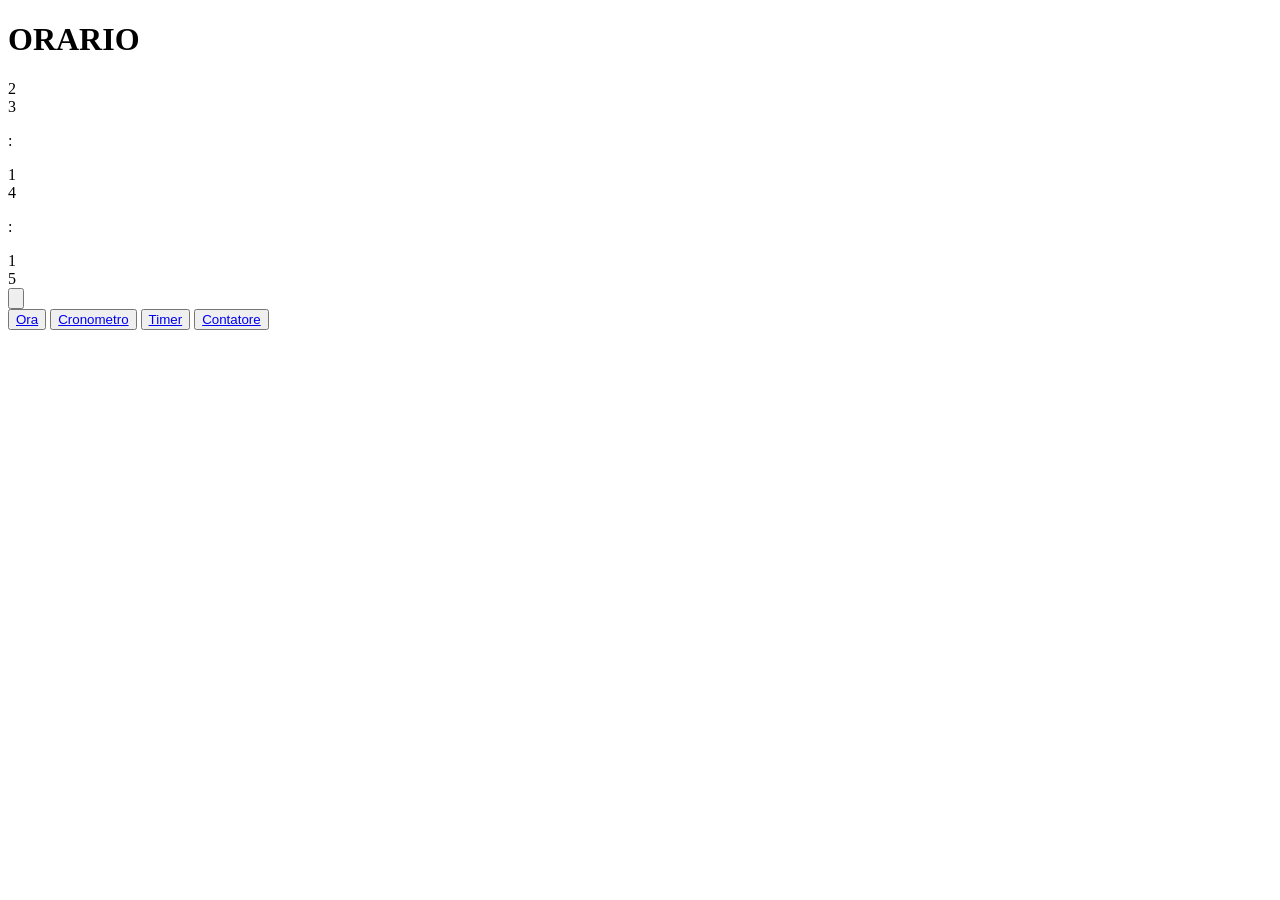
==== index.html @ 1b52094e "Rename orario.html to index.html" ====
<!doctype html>
<html lang="en">
  <head>
    <meta charset="UTF-8" />
    <meta name="viewport" content="width=device-width, initial-scale=1.0" />
    <title>Orario</title>
    <link rel="stylesheet" href="style.css" />
    <link rel="preconnect" href="https://fonts.googleapis.com" />
    <link rel="preconnect" href="https://fonts.gstatic.com" crossorigin />
    <link
      href="https://fonts.googleapis.com/css2?family=Anton&display=swap"
      rel="stylesheet"
    />
    <link rel="preconnect" href="https://fonts.googleapis.com" />
    <link rel="preconnect" href="https://fonts.gstatic.com" crossorigin />
    <link
      href="https://fonts.googleapis.com/css2?family=Anton&family=Open+Sans:ital,wght@0,300..800;1,300..800&display=swap"
      rel="stylesheet"
    />
  </head>
  <body class="body-ora">
    <div class="title">
      <h1>ORARIO</h1>
    </div>
    <div class="timer">
      <div class="ore-decine counter">0</div>
      <div class="ore-unità counter">0</div>
      <p>:</p>
      <div class="minuti-decine counter">0</div>
      <div class="minuti-unità counter">0</div>
      <p>:</p>
      <div class="secondi-decine counter">0</div>
      <div class="secondi-unità counter">0</div>
    </div>
    <div class="buttons">
      <button class="mic-button"><img src="img/mic.png" alt="" /></button>
    </div>
    <div class="menu">
      <button class="ora-button" id="timer-active"><a href="orario.html">Ora</a></button>
      <button class="crono-button"><a href="cronometro.html">Cronometro</a></button>
      <button class="timer-button"><a href="timer.html">Timer</a></button>
      <button class="counter-button"><a href="contatore.html">Contatore</a></button>
    </div>
    <script src="/static/orario.js"></script>
  </body>
</html>
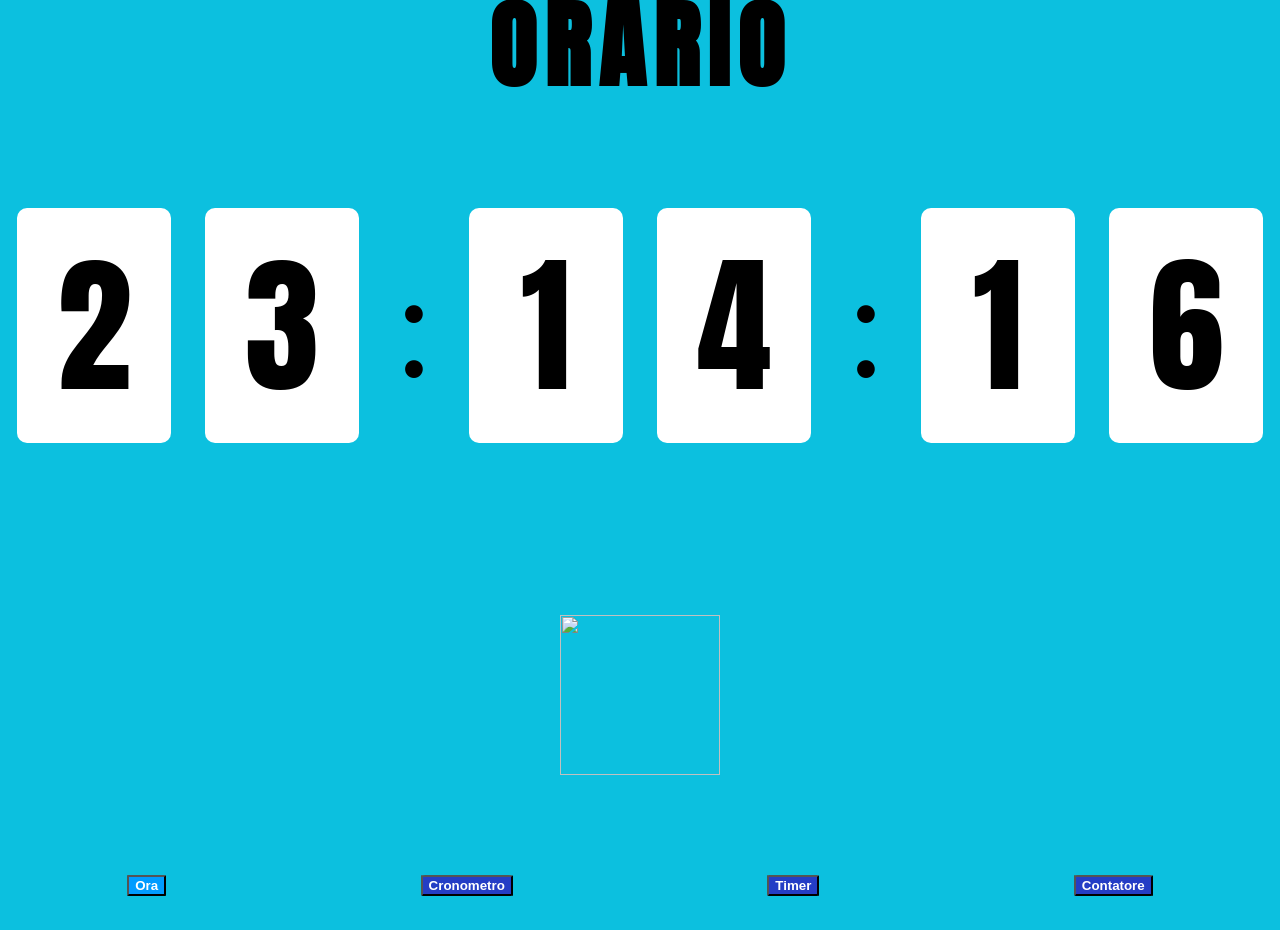
==== commit 0ea12af0: "Update index.html" ====
--- a/index.html
+++ b/index.html
@@ -4,7 +4,7 @@
     <meta charset="UTF-8" />
     <meta name="viewport" content="width=device-width, initial-scale=1.0" />
     <title>Orario</title>
-    <link rel="stylesheet" href="style.css" />
+    <link rel="stylesheet" href="templates/style.css" />
     <link rel="preconnect" href="https://fonts.googleapis.com" />
     <link rel="preconnect" href="https://fonts.gstatic.com" crossorigin />
     <link
@@ -37,9 +37,9 @@
     </div>
     <div class="menu">
       <button class="ora-button" id="timer-active"><a href="orario.html">Ora</a></button>
-      <button class="crono-button"><a href="cronometro.html">Cronometro</a></button>
-      <button class="timer-button"><a href="timer.html">Timer</a></button>
-      <button class="counter-button"><a href="contatore.html">Contatore</a></button>
+      <button class="crono-button"><a href="templates/cronometro.html">Cronometro</a></button>
+      <button class="timer-button"><a href="templates/timer.html">Timer</a></button>
+      <button class="counter-button"><a href="templates/contatore.html">Contatore</a></button>
     </div>
     <script src="/static/orario.js"></script>
   </body>
--- a/templates/style.css
+++ b/templates/style.css
@@ -0,0 +1,221 @@
+body {
+  background-color: #0cc0df;
+  display: grid;
+  margin: 0;
+  box-sizing: border-box;
+  overflow: hidden;
+}
+
+.body-timer {
+  grid-template-rows: 10vh 30vh 20vh 20vh 10vh;
+  grid-template-areas:
+    "title"
+    "timer"
+    "preset-timer"
+    "buttons"
+    "menu";
+  gap: 20px;
+}
+
+.body-crono {
+  grid-template-rows: 10vh 40vh 30vh 10vh;
+  grid-template-areas:
+    "title"
+    "timer"
+    "buttons"
+    "menu";
+  gap: 10px;
+}
+
+.body-ora {
+  grid-template-rows: 10vh 50vh 30vh 10vh;
+  grid-template-areas:
+    "title"
+    "timer"
+    "buttons"
+    "menu";
+  gap: 10px;
+}
+
+.body-cont {
+  grid-template-rows: 10vh 30vh 20vh 15vh 10vh;
+  grid-template-areas:
+    "title"
+    "counter"
+    "goal"
+    "buttons"
+    "menu";
+  gap: 10px;
+}
+
+.title {
+  grid-area: title;
+  display: flex;
+  align-items: center;
+  justify-content: center;
+  font-family: "Anton", sans-serif;
+  font-weight: 900;
+  font-style: normal;
+  letter-spacing: 8px;
+  position: relative;
+}
+.body-timer .title {
+  font-size: 3rem;
+}
+
+.body-crono .title {
+  font-size: 2rem;
+}
+
+.body-ora .title {
+  font-size: 3rem;
+}
+
+.timer {
+  grid-area: timer;
+  display: flex;
+  justify-content: space-around;
+  align-items: center;
+  font-size: clamp(1.5rem, 20vw, 150px);
+}
+
+.contatore {
+  grid-area: counter;
+  display: flex;
+  justify-content: space-around;
+  align-items: center;
+  font-size: clamp(3rem, 30vw, 150px);
+}
+
+.obbiettivo {
+  grid-area: goal;
+  display: flex;
+  justify-content: space-around;
+  align-items: center;
+  font-size: clamp(3rem, 10vw, 100px);
+  font-family: "Roboto", sans-serif;
+  font-weight: 700;
+}
+.counter {
+  background-color: rgb(255, 255, 255);
+  border-radius: 10px;
+  box-sizing: border-box;
+  padding: 5px;
+  font-family: "Anton", sans-serif;
+  font-weight: 400;
+  font-style: normal;
+}
+
+.body-timer .counter,
+.body-crono .counter,
+.body-ora .counter {
+  display: inline-block;
+  width: 12vw;
+  text-align: center;
+  font-variant-numeric: tabular-nums;
+}
+
+.preset-timer {
+  grid-area: preset-timer;
+  align-items: center;
+  justify-content: space-around;
+  display: grid;
+  grid-template-columns: auto auto auto;
+  gap: 20px;
+  font-size: 150%;
+  font-family: "Anton", sans-serif;
+  font-weight: 400;
+  font-style: normal;
+}
+
+.preset {
+  background-color: #2087f3;
+  width: clamp(45px, 15vw, 80px);
+  height: clamp(45px, 15vw, 80px);
+  border-radius: 50%;
+  display: flex;
+  align-items: center;
+  justify-content: center;
+}
+
+.buttons {
+  grid-area: buttons;
+  display: grid;
+  grid-template-columns: 1fr 1fr 1fr;
+  align-items: center;
+  justify-content: center;
+  justify-items: center;
+}
+
+.body-ora .mic-button,
+.body-cont .mic-button {
+  grid-column: 2;
+  width: clamp(90px, 35vw, 160px);
+  height: clamp(90px, 35vw, 160px);
+}
+
+.buttons button {
+  border: none;
+  background: none;
+  cursor: pointer;
+}
+
+.reset-button,
+.stop-button,
+.mic-button {
+  background: none;
+  border: none;
+  padding: 0;
+  display: flex;
+  align-items: center;
+  justify-content: center;
+}
+.body-timer .reset-button,
+.stop-button,
+.mic-button {
+  width: clamp(50px, 18vw, 90px);
+  height: clamp(50px, 18vw, 90px);
+}
+
+.body-crono .reset-button,
+.stop-button,
+.mic-button {
+  width: clamp(50px, 30vw, 150px);
+  height: clamp(50px, 30vw, 150px);
+}
+
+.body-cont button {
+  background: none;
+  border: none;
+  cursor: pointer;
+  font-size: 100%;
+}
+
+.buttons button img {
+  width: 100%;
+  height: 100%;
+  object-fit: contain;
+}
+
+.menu {
+  grid-area: menu;
+  display: flex;
+  align-items: center;
+  justify-content: space-around;
+}
+
+.menu button {
+  background-color: #243dc5;
+  color: white;
+  font-weight: 800;
+  border-radius: 5%;
+  cursor: pointer;
+}
+a {
+  color: white;
+  text-decoration: none;
+}
+
+#timer-active {
+  background-color: #009cff;
+}
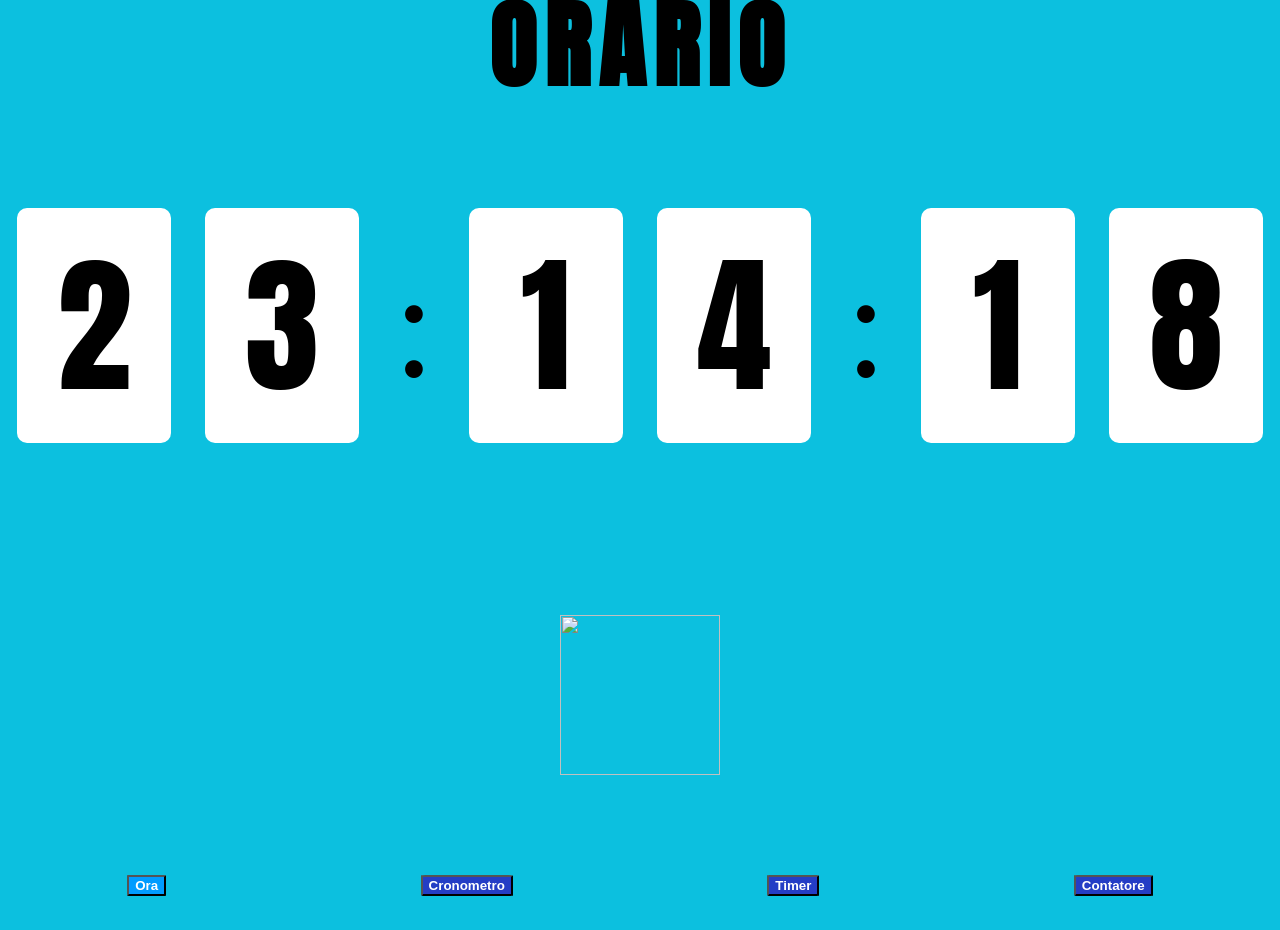
==== commit d52dc153: "Update index.html" ====
--- a/index.html
+++ b/index.html
@@ -36,7 +36,7 @@
       <button class="mic-button"><img src="img/mic.png" alt="" /></button>
     </div>
     <div class="menu">
-      <button class="ora-button" id="timer-active"><a href="orario.html">Ora</a></button>
+      <button class="ora-button" id="timer-active"><a href="index.html">Ora</a></button>
       <button class="crono-button"><a href="templates/cronometro.html">Cronometro</a></button>
       <button class="timer-button"><a href="templates/timer.html">Timer</a></button>
       <button class="counter-button"><a href="templates/contatore.html">Contatore</a></button>
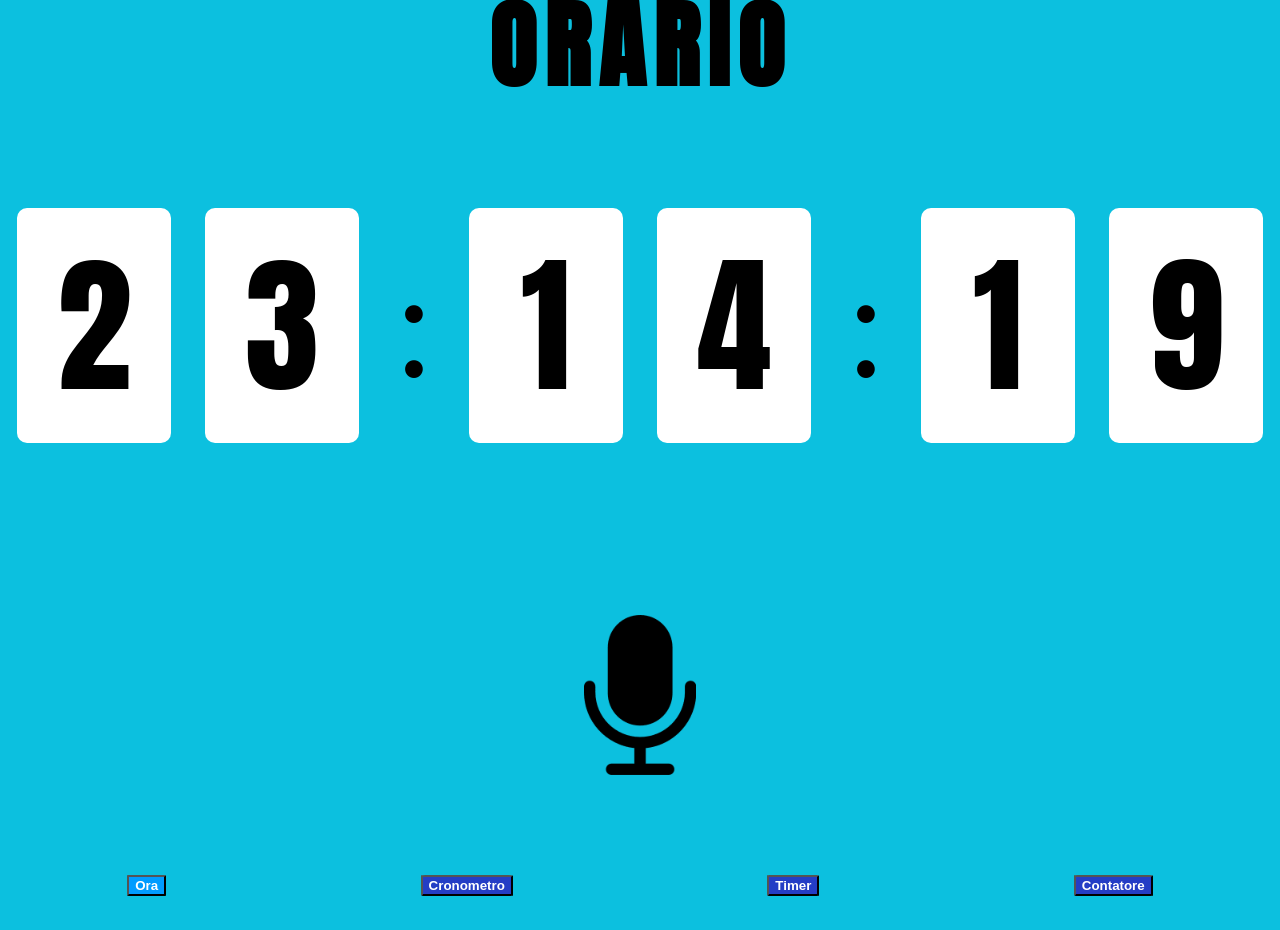
==== commit 19da87d3: "Update index.html" ====
--- a/index.html
+++ b/index.html
@@ -33,7 +33,7 @@
       <div class="secondi-unità counter">0</div>
     </div>
     <div class="buttons">
-      <button class="mic-button"><img src="img/mic.png" alt="" /></button>
+      <button class="mic-button"><img src="templates/img/mic.png" alt="" /></button>
     </div>
     <div class="menu">
       <button class="ora-button" id="timer-active"><a href="index.html">Ora</a></button>
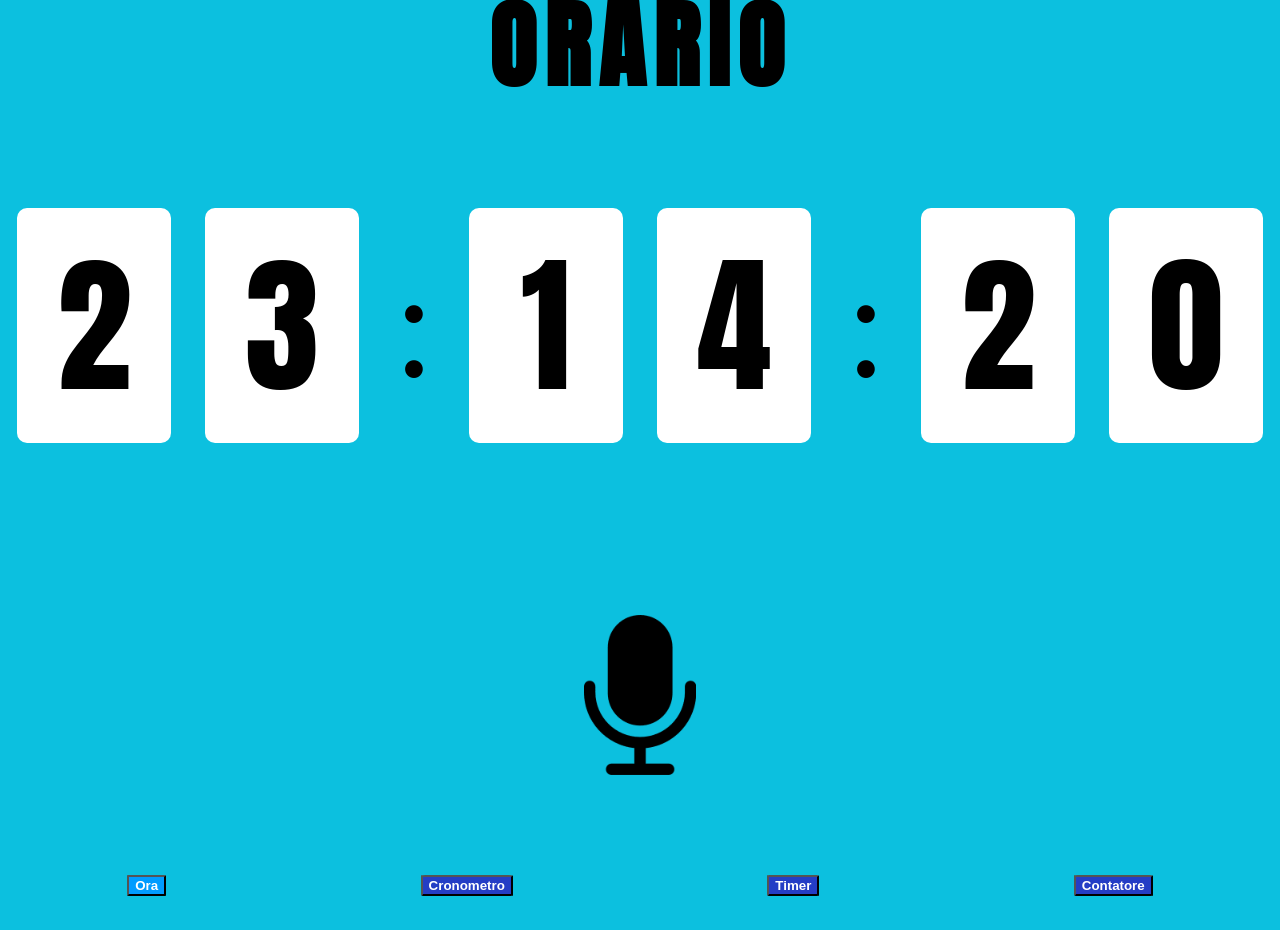
==== commit 571e0981: "Update index.html" ====
--- a/index.html
+++ b/index.html
@@ -21,6 +21,7 @@
   <body class="body-ora">
     <div class="title">
       <h1>ORARIO</h1>
+      <img src="templates/img/full_screen.png" alt="" class="fullscreen" >
     </div>
     <div class="timer">
       <div class="ore-decine counter">0</div>
